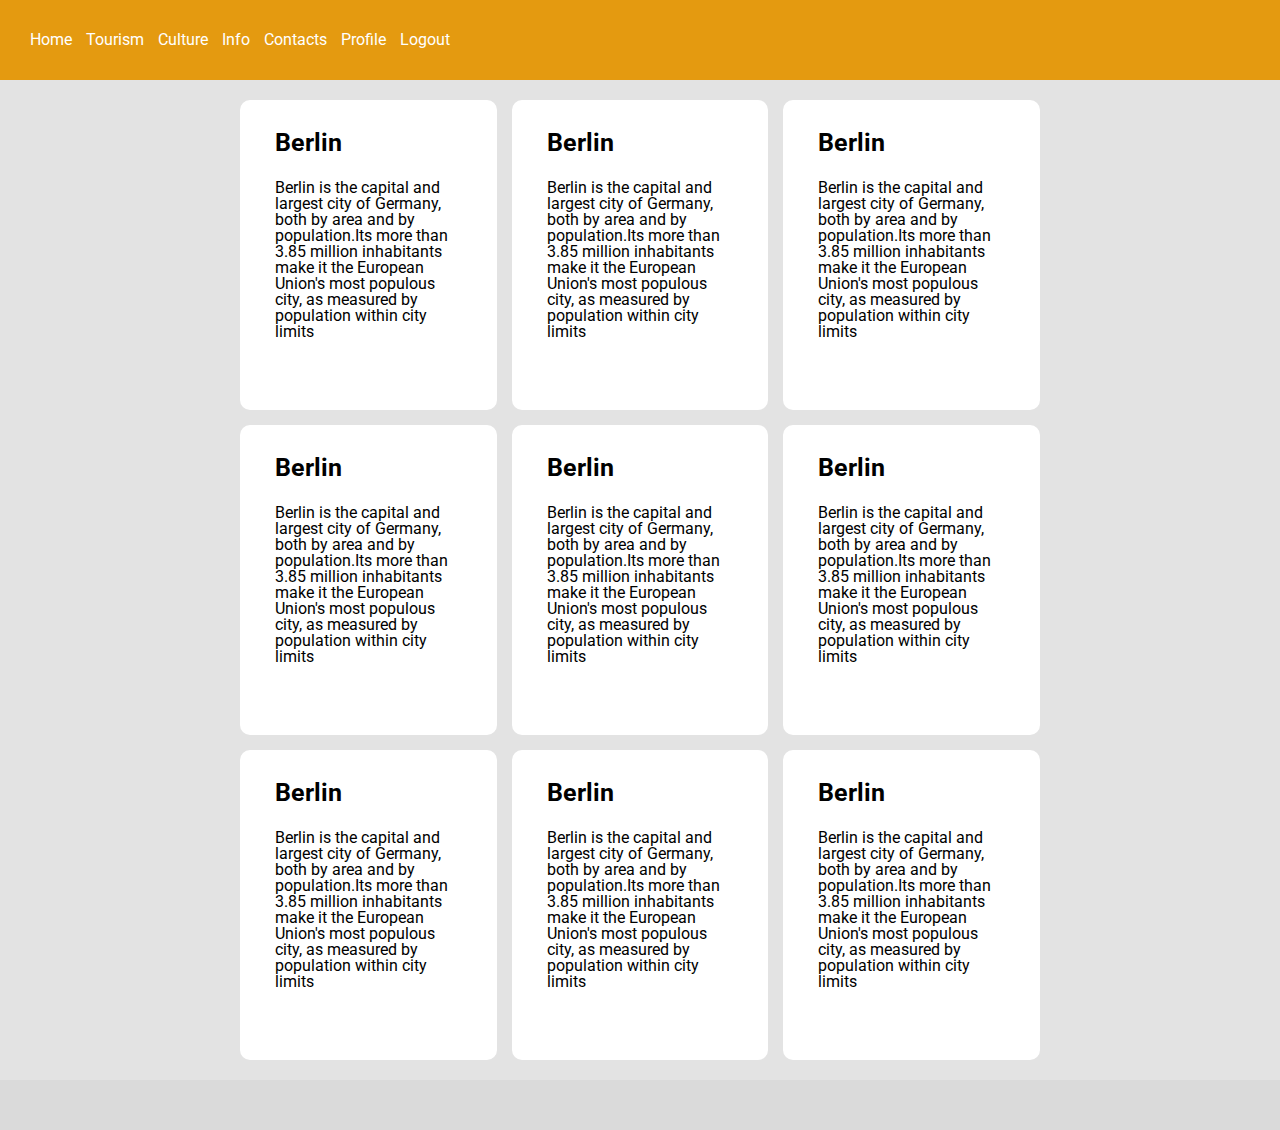
==== homeworks/homework_06/index.html @ eff2ecf3 "lesson6" ====
<!DOCTYPE html>
<html lang="en">

  <head>
    <meta charset="UTF-8">
    <meta name="viewport" content="width=device-width, initial-scale=1.0">
    <link rel="preconnect" href="https://fonts.googleapis.com">
    <link rel="preconnect" href="https://fonts.gstatic.com" crossorigin>
    <link
      href="https://fonts.googleapis.com/css2?family=Roboto:ital,wght@0,100;0,300;0,400;0,500;0,700;0,900;1,100;1,300;1,400;1,500;1,700;1,900&display=swap"
      rel="stylesheet">
    <link rel="stylesheet" href="reset.css">
    <link rel="stylesheet" href="style.css">
    <link rel="shortcut icon" href="favicon.ico" type="image/x-icon">
    <title>Grid cards</title>
  </head>

  <body>
    <header>
      <nav>
        <div class="nav-menu">
          <a href="">Home</a>
          <a href="">Tourism</a>
          <a href="">Culture</a>
          <a href="">Info</a>
          <a href="">Contacts</a>
          <a href="">Profile</a>
          <a href="">Logout</a>
        </div>
        <a class="burger-menu" href="">☰</a>
      </nav>
    </header>
    <main>
      <div class="wrapper">
        <div class="grid-cards-container">
          <div>
            <h2>Berlin</h2>
            <img
              src="https://upload.wikimedia.org/wikipedia/commons/thumb/4/4b/Museumsinsel_Berlin_Juli_2021_1_%28cropped%29.jpg/1920px-Museumsinsel_Berlin_Juli_2021_1_%28cropped%29.jpg"
              alt="">
            <p>Berlin is the capital and largest city of Germany, both by area and by population.Its more than 3.85
              million inhabitants make it the European Union's most populous city, as measured by population within city
              limits</p>
          </div>
          <div>
            <h2>Berlin</h2>
            <img
              src="https://upload.wikimedia.org/wikipedia/commons/thumb/4/4b/Museumsinsel_Berlin_Juli_2021_1_%28cropped%29.jpg/1920px-Museumsinsel_Berlin_Juli_2021_1_%28cropped%29.jpg"
              alt="">
            <p>Berlin is the capital and largest city of Germany, both by area and by population.Its more than 3.85
              million inhabitants make it the European Union's most populous city, as measured by population within city
              limits</p>
          </div>
          <div>
            <h2>Berlin</h2>
            <img
              src="https://upload.wikimedia.org/wikipedia/commons/thumb/4/4b/Museumsinsel_Berlin_Juli_2021_1_%28cropped%29.jpg/1920px-Museumsinsel_Berlin_Juli_2021_1_%28cropped%29.jpg"
              alt="">
            <p>Berlin is the capital and largest city of Germany, both by area and by population.Its more than 3.85
              million inhabitants make it the European Union's most populous city, as measured by population within city
              limits</p>
          </div>
          <div>
            <h2>Berlin</h2>
            <img
              src="https://upload.wikimedia.org/wikipedia/commons/thumb/4/4b/Museumsinsel_Berlin_Juli_2021_1_%28cropped%29.jpg/1920px-Museumsinsel_Berlin_Juli_2021_1_%28cropped%29.jpg"
              alt="">
            <p>Berlin is the capital and largest city of Germany, both by area and by population.Its more than 3.85
              million inhabitants make it the European Union's most populous city, as measured by population within city
              limits</p>
          </div>
          <div>
            <h2>Berlin</h2>
            <img
              src="https://upload.wikimedia.org/wikipedia/commons/thumb/4/4b/Museumsinsel_Berlin_Juli_2021_1_%28cropped%29.jpg/1920px-Museumsinsel_Berlin_Juli_2021_1_%28cropped%29.jpg"
              alt="">
            <p>Berlin is the capital and largest city of Germany, both by area and by population.Its more than 3.85
              million inhabitants make it the European Union's most populous city, as measured by population within city
              limits</p>
          </div>
          <div>
            <h2>Berlin</h2>
            <img
              src="https://upload.wikimedia.org/wikipedia/commons/thumb/4/4b/Museumsinsel_Berlin_Juli_2021_1_%28cropped%29.jpg/1920px-Museumsinsel_Berlin_Juli_2021_1_%28cropped%29.jpg"
              alt="">
            <p>Berlin is the capital and largest city of Germany, both by area and by population.Its more than 3.85
              million inhabitants make it the European Union's most populous city, as measured by population within city
              limits</p>
          </div>
          <div>
            <h2>Berlin</h2>
            <img
              src="https://upload.wikimedia.org/wikipedia/commons/thumb/4/4b/Museumsinsel_Berlin_Juli_2021_1_%28cropped%29.jpg/1920px-Museumsinsel_Berlin_Juli_2021_1_%28cropped%29.jpg"
              alt="">
            <p>Berlin is the capital and largest city of Germany, both by area and by population.Its more than 3.85
              million inhabitants make it the European Union's most populous city, as measured by population within city
              limits</p>
          </div>
          <div>
            <h2>Berlin</h2>
            <img
              src="https://upload.wikimedia.org/wikipedia/commons/thumb/4/4b/Museumsinsel_Berlin_Juli_2021_1_%28cropped%29.jpg/1920px-Museumsinsel_Berlin_Juli_2021_1_%28cropped%29.jpg"
              alt="">
            <p>Berlin is the capital and largest city of Germany, both by area and by population.Its more than 3.85
              million inhabitants make it the European Union's most populous city, as measured by population within city
              limits</p>
          </div>
          <div>
            <h2>Berlin</h2>
            <img
              src="https://upload.wikimedia.org/wikipedia/commons/thumb/4/4b/Museumsinsel_Berlin_Juli_2021_1_%28cropped%29.jpg/1920px-Museumsinsel_Berlin_Juli_2021_1_%28cropped%29.jpg"
              alt="">
            <p>Berlin is the capital and largest city of Germany, both by area and by population.Its more than 3.85
              million inhabitants make it the European Union's most populous city, as measured by population within city
              limits</p>
          </div>

        </div>
      </div>
    </main>
    <footer></footer>
  </body>

</html>
---- homeworks/homework_06/style.css ----
body {
  display: flex;
  flex-direction: column;
  font-family: "Roboto", sans-serif;
  /* 100% процентов видимой области в окне браузера для пользователя по высоте */
  min-height: 100vh;
}

header {
  position: sticky;
  top: 0px;
  display: flex;
  justify-content: left;
  align-items: center;
  width: 100%;
  height: 80px;
  background-color: rgb(228, 154, 16);
}


nav {
  width: 100%;
  display: flex;
  justify-content: space-between;
  padding: 20px 30px;
}

nav a {
  color: white;
  text-decoration: none;
  margin-right: 10px;
}

nav a:hover {
  color: rgb(239, 239, 239);
}

main {
  /* элемент займет все оставшееся свободное пространство во flex контейнере родителе */
  flex: 1;
  display: flex;
  justify-content: center;
  padding: 20px 30px;
  background-color: rgb(227, 227, 227);
}


footer {
  width: 100%;
  height: 50px;
  background-color: rgb(218, 218, 218);
}

.grid-cards-container {
  /* width: 70%; */
  display: grid;
  grid-template-columns: repeat(auto-fill, minmax(250px, 1fr));
  gap: 15px;
  /* grid-auto-rows: 380px; */
}

.wrapper {
  max-width: 800px;
}

.burger-menu {
  font-size: 30px;
  display: none;
}

/* обращение только к прямым потомкам */
.grid-cards-container>div {
  display: flex;
  justify-content: center;
  padding: 30px 35px 70px;
  flex-direction: column;
  border-radius: 10px;
  background-color: white;
}

/* обращение только ко всем дочерним элементам */
.grid-cards-container h2 {
  font-size: 25px;
  font-weight: bold;
  margin-bottom: 10px;
}

.grid-cards-container img {
  width: 100%;
  margin-bottom: 15px;
}

/* на всех экранах меньше 390px работают эти css свойства */
/* медиа запросы это инструмент для включения и выключения css свойств на экранах различной ширины */

@media (max-width: 768px) {
  header {
    background-color: rgb(239, 116, 21);
  }
}

@media only screen and (max-width: 480px) {
  /* header {
    background-color: rgb(156, 106, 12);
  } */

  .nav-menu>a {
    display: none;
  }

  .burger-menu {
    display: inline;
  }
}
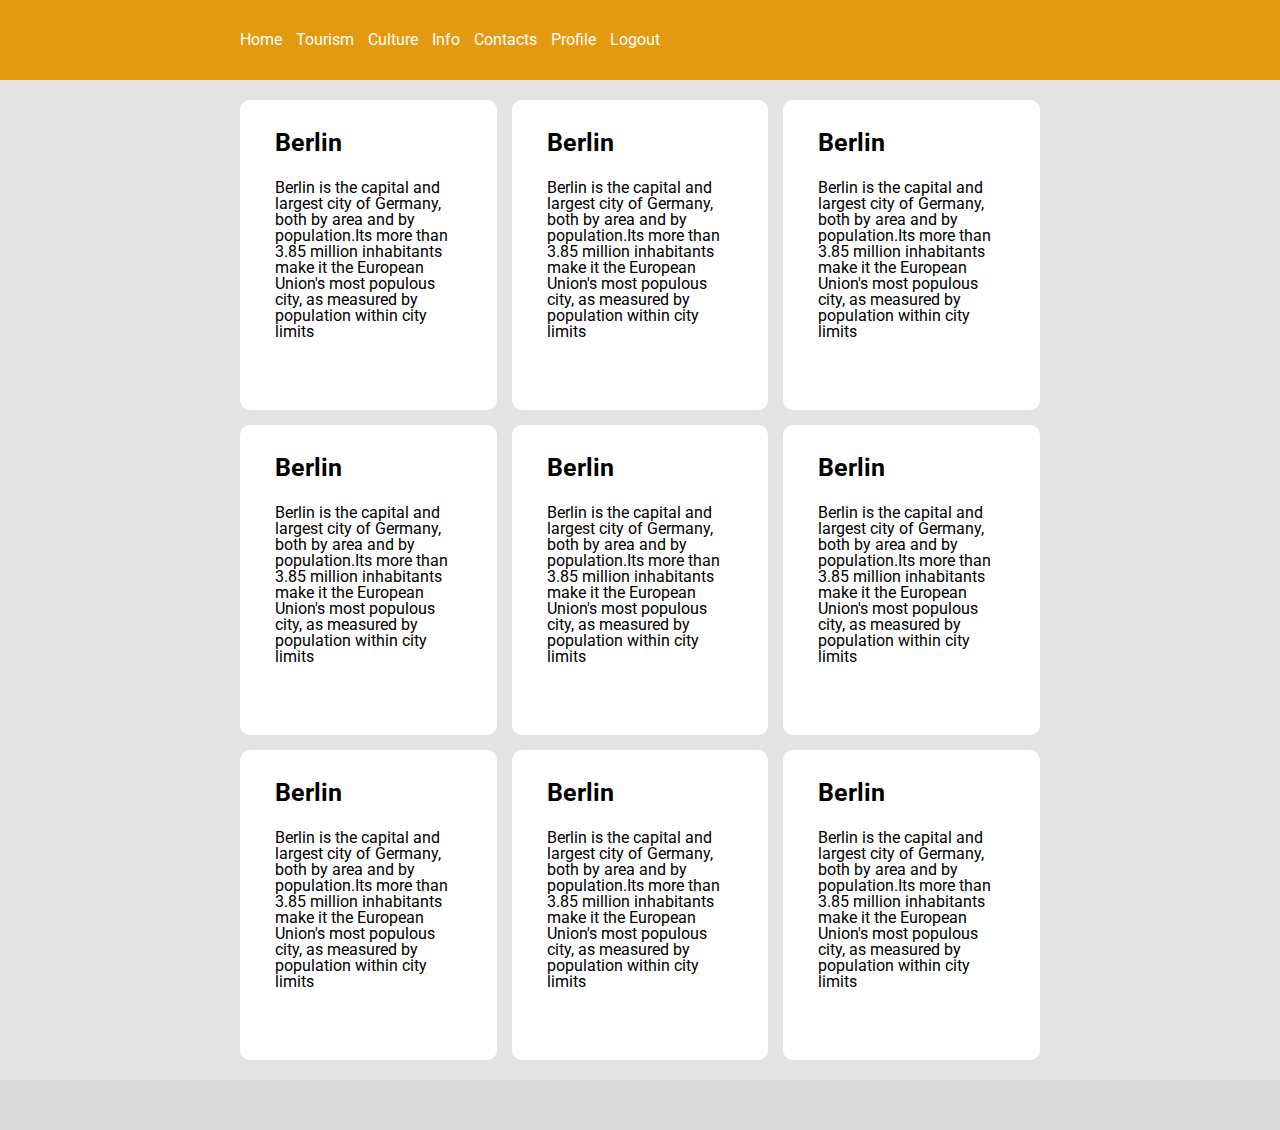
==== commit 8187476b: "lesson6" ====
--- a/homeworks/homework_06/index.html
+++ b/homeworks/homework_06/index.html
@@ -26,6 +26,7 @@
           <a href="">Contacts</a>
           <a href="">Profile</a>
           <a href="">Logout</a>
+          <a href=""><i class="fa-solid fa-universal-access" style="color: #ffffff;"></i></a>
         </div>
         <a class="burger-menu" href="">☰</a>
       </nav>
@@ -119,6 +120,7 @@
       </div>
     </main>
     <footer></footer>
+    <script src="https://kit.fontawesome.com/7f5b2ca6d8.js" crossorigin="anonymous"></script>
   </body>
 
 </html>
--- a/homeworks/homework_06/style.css
+++ b/homeworks/homework_06/style.css
@@ -2,6 +2,7 @@
   display: flex;
   flex-direction: column;
   font-family: "Roboto", sans-serif;
+
   /* 100% процентов видимой области в окне браузера для пользователя по высоте */
   min-height: 100vh;
 }
@@ -10,7 +11,7 @@
   position: sticky;
   top: 0px;
   display: flex;
-  justify-content: left;
+  justify-content: center;
   align-items: center;
   width: 100%;
   height: 80px;
@@ -19,7 +20,9 @@
 
 
 nav {
-  width: 100%;
+  max-width: 800px; /* Не больше 800px на широких экранах */
+  width: 100%; /* Адаптивная ширина для маленьких экранов */
+  margin: 0 auto;
   display: flex;
   justify-content: space-between;
   padding: 20px 30px;
@@ -99,7 +102,7 @@
   }
 }
 
-@media only screen and (max-width: 480px) {
+@media only screen and (max-width: 540px) {
   /* header {
     background-color: rgb(156, 106, 12);
   } */
